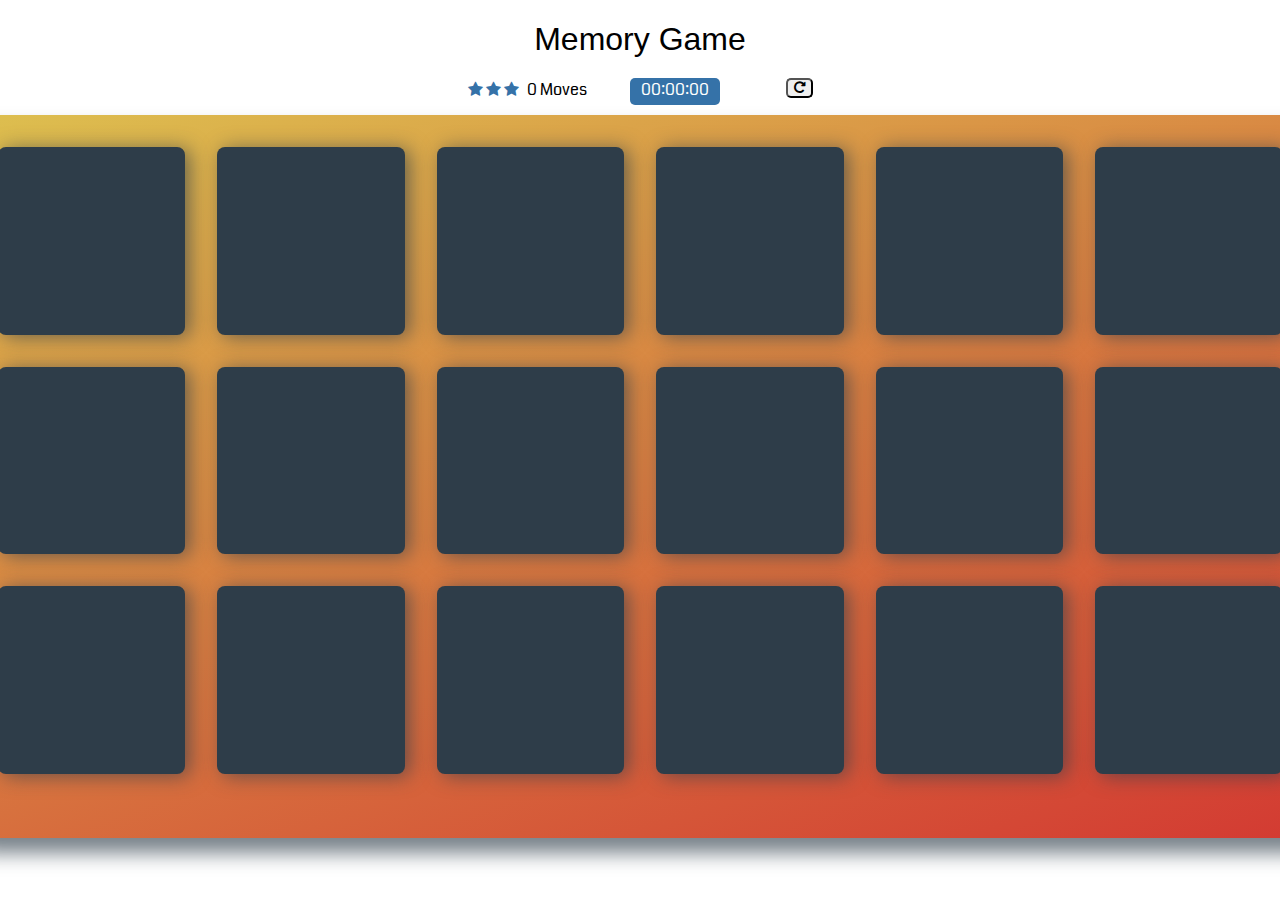
==== index.html @ bf6b6c5b "initial commit" ====
<html lang="en">
<head>
  <meta charset="utf-8">
  <title>Memory Game</title>
  <meta name="description" content="">
  <link rel="stylesheet prefetch" href="https://maxcdn.bootstrapcdn.com/font-awesome/4.6.1/css/font-awesome.min.css">
  <link rel="stylesheet prefetch" href="https://fonts.googleapis.com/css?family=Coda">
  <link rel="stylesheet" href="css/app.css">
</head>
<body>

<div class="container">
  <header>
    <h1>Memory Game</h1>
  </header>

  <section class="score-panel">
    <ul class="stars">
      <li><i class="fa fa-star"></i></li>
      <li><i class="fa fa-star"></i></li>
      <li><i class="fa fa-star"></i></li>
    </ul>

    <span class="moves">0</span> Moves

    <div id="timer">00:00:00</div>

    <div class="restart">
      <button type="button" class="btn btn-info btn-sm">
        <i class="fa fa-repeat"></i>
      </button>
    </div>
  </section>

  <ul class="deck">
    <li class="card">
      <i class="fa fa-diamond"></i>
    </li>
    <li class="card">
      <img class="jk1" src="images/judyken/square_judy_ken.png" width="113" alt="">
    </li>
    <li class="card">
      <img class="jk1" src="images/judyken/square_judy_ken.png" width="113" alt="">
    </li>
    <li class="card">
      <img class="jkbes" src="images/judyken/jkblackeyedsusan.png" width="113" alt="">
    </li>
    <li class="card">
      <img class="jk" src="images/judyken/square_00141_s_8abppp5ct0085.jpg" width="113" alt="">
    </li>
    <li class="card">
      <i class="fa fa-diamond"></i>
    </li>

    <li class="card">
      <img class="jk" src="images/judyken/square_00141_s_8abppp5ct0085.jpg" alt="" width="113">
    </li>
    <li class="card">
      <img class="canoe" src="images/judyken/canoe_00795_n_13abppp34y0780.jpg"></img>
    </li>
    <li class="card">
      <i class="fa fa-heart"></i>
    </li>
    <li class="card">
      <i class="fa fa-heart"></i>
    </li>

    <li class="card">
      <img class="jkhappy" src="images/judyken/jkhappy1.png" alt="" width="113">
    </li>
    <li class="card">
      <img class="jkcouch" src="images/judyken/jkcouch.jpg" alt="" width="113">
    </li>
    <li class="card">
      <i class="fa fa-diamond"></i>
    </li>
    <li class="card">
      <img class="jkbes" src="images/judyken/jkblackeyedsusan.png" width="113" alt="">
    </li>
    <li class="card">
      <img class="canoe" src="images/judyken/canoe_00795_n_13abppp34y0780.jpg"></img>
    </li>
    <li class="card">
      <img class="jkhappy" src="images/judyken/jkhappy1.png" alt="" width="113">
    </li>
    <li class="card">
      <img class="jkcouch" src="images/judyken/jkcouch.jpg" alt="" width="113">
    </li>
    <li class="card">
      <i class="fa fa-diamond"></i>
    </li>
  </ul>
</div>
<div class="winPage closed">
  <DIV>
  <h1>Congratulations!</h1>
  <p>You have finished the<br>JUDY AND KEN GAME<br>with <span class="movesCount">0</span> Moves and <span class="starsCount">0</span> Stars.</p>
  <p>Your time: <span class="finalTime"></span></p>
  <p>Wanna play again?</p>
  <button type="button" role="button" class="playAgain btn btn-info">Play again!</button>
  </DIV>
</div>
</div>

<script src="js/app.js"></script>
</body>
</html>
---- css/app.css ----
html {
    box-sizing: border-box;
}

*,
*::before,
*::after {
    box-sizing: inherit;
}

html,
body {
    width: 100%;
    height: 100%;
    margin: 0;
    padding: 0;
}

body {
    font-family: 'Coda', cursive;
}

.container {
    display: flex;
    justify-content: center;
    align-items: center;
    flex-direction: column;
}

h1 {
    font-family: 'Open Sans', sans-serif;
    font-weight: 300;
    margin-bottom: 20px;
}

/*
 * Styles for the deck of cards
 */

.deck {
    /* width: 660px; */
    width: 1349px;
    min-height: 680px;
    background: linear-gradient(160deg, #ddbf4f 0%, #d33a32 100%);
    padding: 32px;
    border-radius: 10px;
    box-shadow: 12px 15px 20px 0 rgba(46, 61, 73, 0.65);
    display: flex;
    flex-wrap: wrap;
    justify-content: space-between;
    align-items: center;
    margin: 0 0 3em;
    z-index: 2;
    pointer-events: none;
}

.deck .card {
    /*height: 125px;*/
    /*width: 125px;*/
    height: 187.5px;
    width: 187.5px;
    margin-right: 32px;
    margin-bottom: 32px;
    background: #2e3d49;
    font-size: 0;
    color: #ffffff;
    border-radius: 8px;
    cursor: pointer;
    display: flex;
    justify-content: center;
    align-items: center;
    box-shadow: 5px 2px 20px 0 rgba(46, 61, 73, 0.65);
    pointer-events: auto;
}
.deck .card:nth-child(6n) { margin-right: unset; }

.deck .card.open {
    transform: rotateY(180deg);
    transition: 0.3s;
    background: #2f91f9;
    cursor: default;
    pointer-events: none;
}

.deck .card.close {
    transform: rotateY(360deg);
    transition: 0.2s;
    transform-style: preserve-3d;
    background: #2e3d49;
}

.deck .card.show {
    font-size: 33px;
}

.deck .card.match {
    cursor: default;
    background: #c41b41; /*#1bc45f;*/
    font-size: 33px;
}

.deck img {
    transform: scale(0, 1);
    /* added style: object-fit locks your image into its space. width/height 90% will keep a small border no matter the card size */
    object-fit: contain;
    width: 90%;
    height: 90%;
    /*transition: transform ease-in 0.15s 0s;*/
}

.deck .card.show img {
    transition: transform ease-out 0.15s 0.15s;
    transform: scale(1);
}

/*
 * Styles for the Score Panel
 */

.score-panel {
    text-align: left;
    width: 345px;
    margin-bottom: 10px;
    z-index: 2;
}

.score-panel .stars {
    margin: 0;
    padding: 0;
    display: inline-block;
    margin: 0 5px 0 0;
}

.score-panel .stars li {
    list-style: none;
    display: inline-block;
    color: #3572a8;
}

.score-panel .restart {
    float: right;
    cursor: pointer;
}

.score-panel #timer {
    display: inline-block;
    text-align: center;
    color: white;
    margin-left: 40px;
    border-radius: 5px;
    width: 90px;
    height: 27px;
    background-color: #3572a8;
}

.restart button {
    border-radius: 5px;
    cursor: pointer;
}

.winPage {
    z-index: 1000;
    top: 35%;
    left: 50%;
    border-style: solid;
    border-radius: 10px;
    position: absolute;
    transform: translate(-50%, -50%);
    background: linear-gradient(rgba(0, 0, 0, 0.5), rgba(0, 0, 0, 0.5));
    background-color: rgba(0, 0, 0, 0.2);
    color: white;
    display: flex;
    justify-content: center;
    align-items: center;
    flex-direction: column;
    width: 400px;
    height: 370px;
    opacity: 1;
    transition: 1s;
    animation-name: animatetop;
    animation-duration: 0.25s;
    animation-timing-function: linear;
}

.winPage.closed {
    display: none;
    z-index: 1;
}

@keyframes animatetop {
    from {top: -300px; opacity: 0}
    to {top: 0; opacity: 1}
}
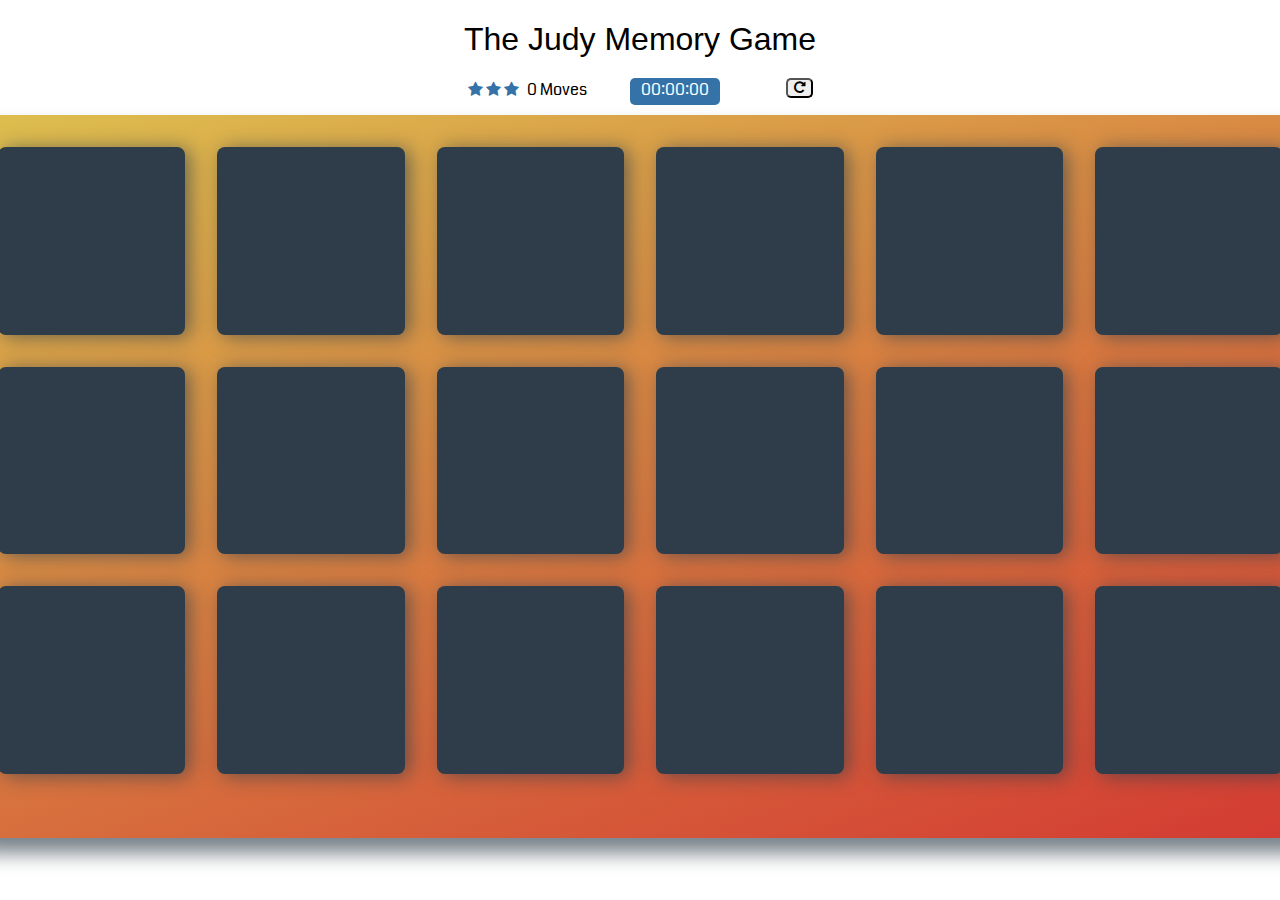
==== commit dadb2901: "update title" ====
--- a/index.html
+++ b/index.html
@@ -11,7 +11,7 @@
 
 <div class="container">
   <header>
-    <h1>Memory Game</h1>
+    <h1>The Judy Memory Game</h1>
   </header>
 
   <section class="score-panel">
--- a/css/app.css
+++ b/css/app.css
@@ -178,7 +178,7 @@
     opacity: 1;
     transition: 1s;
     animation-name: animatetop;
-    animation-duration: 0.25s;
+    animation-duration: 0.75s;
     animation-timing-function: linear;
 }
 
